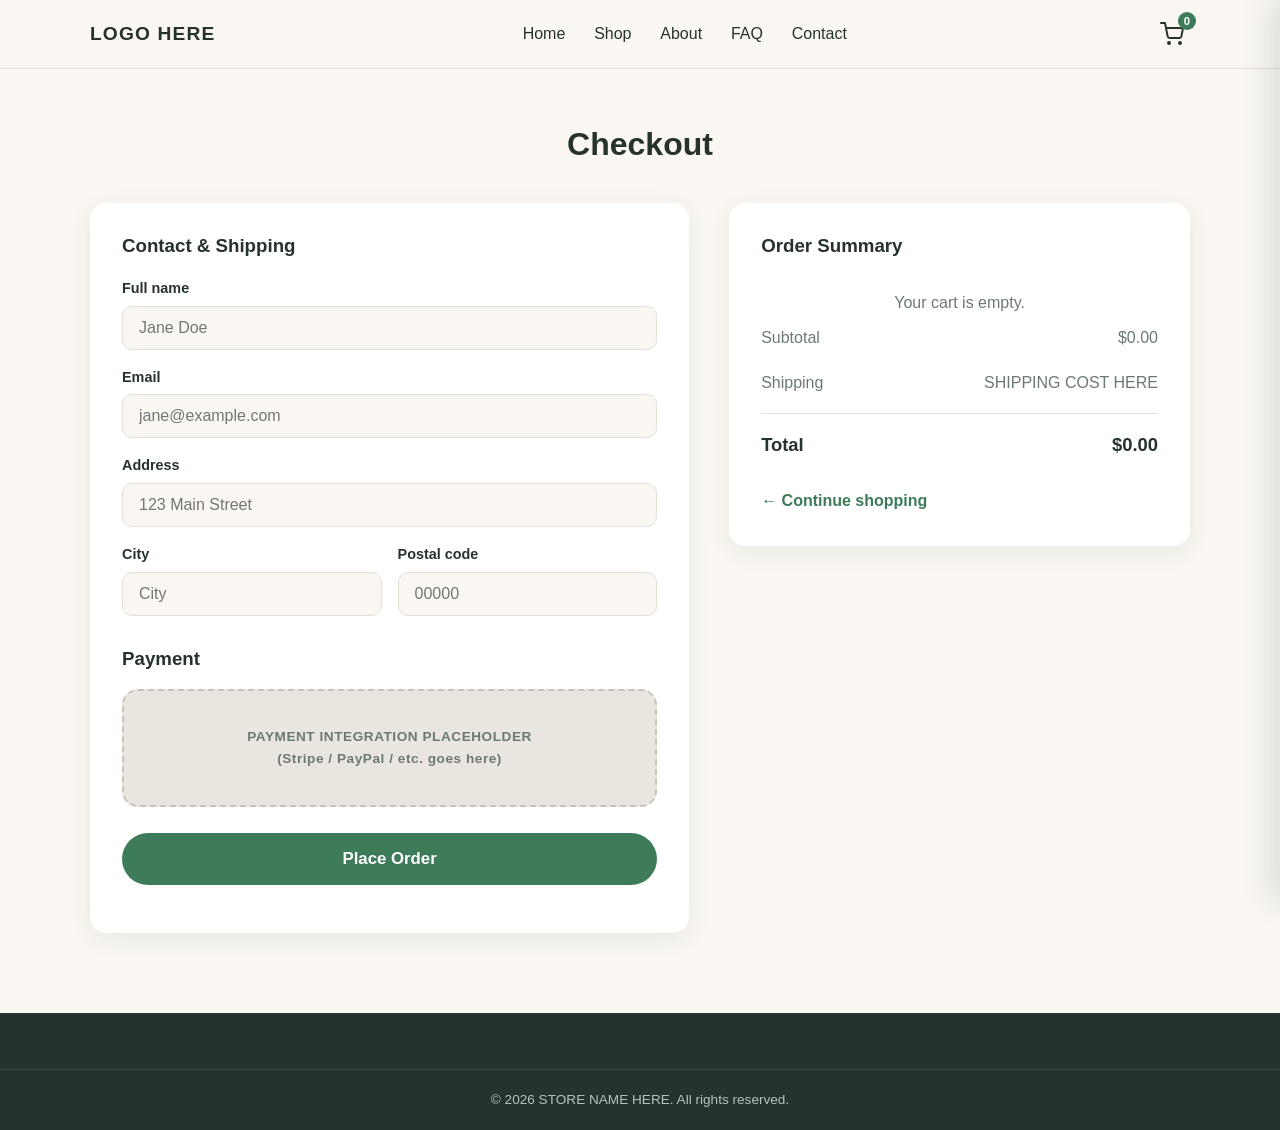
==== checkout.html @ 2b78bf2d "Build single-product e-commerce site with working cart - index.html: sticky navbar, hero, benefits, " ====
<!DOCTYPE html>
<html lang="en">
<head>
  <meta charset="UTF-8">
  <meta name="viewport" content="width=device-width, initial-scale=1.0">
  <title>Checkout — STORE NAME HERE</title>
  <link rel="icon" href="data:image/svg+xml,<svg xmlns=%22http://www.w3.org/2000/svg%22 viewBox=%220 0 100 100%22><circle cx=%2250%22 cy=%2250%22 r=%2245%22 fill=%22%233e7c59%22/></svg>">
  <link rel="stylesheet" href="css/style.css">
</head>
<body>

  <!-- ===================== NAVBAR ===================== -->
  <header class="navbar">
    <div class="navbar-inner container">
      <a href="index.html" class="logo">LOGO&nbsp;HERE</a>

      <nav class="nav-links" id="nav-links">
        <a href="index.html">Home</a>
        <a href="index.html#product">Shop</a>
        <a href="index.html#about">About</a>
        <a href="index.html#faq">FAQ</a>
        <a href="index.html#contact">Contact</a>
      </nav>

      <div class="nav-actions">
        <button class="cart-button" id="cart-button" aria-label="Open cart">
          <svg viewBox="0 0 24 24" width="24" height="24" fill="none" stroke="currentColor" stroke-width="2" stroke-linecap="round" stroke-linejoin="round">
            <circle cx="9" cy="21" r="1"></circle>
            <circle cx="20" cy="21" r="1"></circle>
            <path d="M1 1h4l2.68 13.39a2 2 0 0 0 2 1.61h9.72a2 2 0 0 0 2-1.61L23 6H6"></path>
          </svg>
          <span class="cart-count" id="cart-count">0</span>
        </button>
        <button class="hamburger" id="hamburger" aria-label="Toggle menu">
          <span></span><span></span><span></span>
        </button>
      </div>
    </div>
  </header>

  <!-- ===================== CHECKOUT ===================== -->
  <main class="checkout-page">
    <div class="container">
      <h1 class="section-title">Checkout</h1>

      <div class="checkout-grid">
        <!-- Checkout form -->
        <form class="checkout-form" id="checkout-form" novalidate>
          <h3>Contact &amp; Shipping</h3>

          <label for="co-name">Full name</label>
          <input type="text" id="co-name" name="name" placeholder="Jane Doe" required>

          <label for="co-email">Email</label>
          <input type="email" id="co-email" name="email" placeholder="jane@example.com" required>

          <label for="co-address">Address</label>
          <input type="text" id="co-address" name="address" placeholder="123 Main Street" required>

          <div class="form-row">
            <div>
              <label for="co-city">City</label>
              <input type="text" id="co-city" name="city" placeholder="City" required>
            </div>
            <div>
              <label for="co-zip">Postal code</label>
              <input type="text" id="co-zip" name="zip" placeholder="00000" required>
            </div>
          </div>

          <h3>Payment</h3>
          <div class="payment-placeholder placeholder-box">
            <span>PAYMENT INTEGRATION PLACEHOLDER<br>(Stripe / PayPal / etc. goes here)</span>
          </div>

          <button type="submit" class="btn btn-primary btn-block btn-large">Place Order</button>
          <p class="form-message" id="form-message"></p>
        </form>

        <!-- Order summary -->
        <aside class="order-summary">
          <h3>Order Summary</h3>
          <div id="summary-items">
            <!-- Summary items rendered by JavaScript -->
          </div>
          <div class="summary-row">
            <span>Subtotal</span>
            <span id="summary-subtotal">$0.00</span>
          </div>
          <div class="summary-row">
            <span>Shipping</span>
            <span>SHIPPING COST HERE</span>
          </div>
          <div class="summary-row summary-total">
            <span>Total</span>
            <span id="summary-total">$0.00</span>
          </div>
          <a href="index.html#product" class="continue-link">← Continue shopping</a>
        </aside>
      </div>
    </div>
  </main>

  <!-- ===================== FOOTER ===================== -->
  <footer class="footer">
    <div class="footer-bottom">
      <p>© 2026 STORE NAME HERE. All rights reserved.</p>
    </div>
  </footer>

  <!-- ===================== CART DRAWER ===================== -->
  <div class="drawer-overlay" id="drawer-overlay"></div>
  <aside class="cart-drawer" id="cart-drawer" aria-label="Shopping cart">
    <div class="cart-drawer-header">
      <h3>Your Cart</h3>
      <button class="drawer-close" id="drawer-close" aria-label="Close cart">✕</button>
    </div>
    <div class="cart-items" id="cart-items">
      <!-- Cart items rendered by JavaScript -->
    </div>
    <div class="cart-drawer-footer">
      <div class="cart-total-row">
        <span>Total</span>
        <span id="cart-total">$0.00</span>
      </div>
      <a href="checkout.html" class="btn btn-primary btn-block" id="checkout-btn">Checkout</a>
    </div>
  </aside>

  <script src="js/script.js"></script>
</body>
</html>
---- css/style.css ----
/* ==========================================================================
   THEME — edit these variables to restyle the whole site
   ========================================================================== */
:root {
  --color-bg: #faf7f2;          /* warm cream background */
  --color-surface: #ffffff;     /* cards / panels */
  --color-primary: #3e7c59;     /* fresh green */
  --color-primary-dark: #315f45;
  --color-accent: #eef4ef;      /* pale green tint for section backgrounds */
  --color-text: #26332c;        /* deep charcoal-green */
  --color-muted: #6b7a70;       /* secondary text */
  --color-border: #e4e0d8;
  --color-placeholder: #e9e6df; /* grey placeholder image boxes */
  --color-star: #e8b93c;        /* review stars */
  --radius: 16px;
  --radius-pill: 999px;
  --shadow: 0 6px 24px rgba(38, 51, 44, 0.08);
  --nav-height: 68px;
}

/* ==========================================================================
   BASE
   ========================================================================== */
* { margin: 0; padding: 0; box-sizing: border-box; }

html {
  scroll-behavior: smooth;
  scroll-padding-top: calc(var(--nav-height) + 16px);
}

body {
  font-family: "Segoe UI", "Helvetica Neue", Arial, sans-serif;
  background: var(--color-bg);
  color: var(--color-text);
  line-height: 1.6;
}

.container {
  width: min(1100px, 92%);
  margin: 0 auto;
}

h1, h2, h3, h4 { line-height: 1.2; }

.section-title {
  text-align: center;
  font-size: 2rem;
  margin-bottom: 2.5rem;
}

/* Grey placeholder boxes for images */
.placeholder-box {
  background: var(--color-placeholder);
  border: 2px dashed #c9c4b9;
  border-radius: var(--radius);
  display: flex;
  align-items: center;
  justify-content: center;
  text-align: center;
  color: var(--color-muted);
  font-weight: 600;
  letter-spacing: 0.04em;
}

/* ==========================================================================
   BUTTONS
   ========================================================================== */
.btn {
  display: inline-block;
  border: none;
  cursor: pointer;
  font-size: 1rem;
  font-weight: 600;
  border-radius: var(--radius-pill);
  padding: 0.8rem 2rem;
  text-decoration: none;
  text-align: center;
  transition: background 0.2s ease, transform 0.15s ease, box-shadow 0.2s ease;
}

.btn-primary {
  background: var(--color-primary);
  color: #fff;
}

.btn-primary:hover {
  background: var(--color-primary-dark);
  transform: translateY(-2px);
  box-shadow: var(--shadow);
}

.btn-large { padding: 1rem 2.6rem; font-size: 1.05rem; }
.btn-block { display: block; width: 100%; }

/* ==========================================================================
   NAVBAR
   ========================================================================== */
.navbar {
  position: sticky;
  top: 0;
  z-index: 100;
  background: rgba(250, 247, 242, 0.92);
  backdrop-filter: blur(8px);
  border-bottom: 1px solid var(--color-border);
}

.navbar-inner {
  height: var(--nav-height);
  display: flex;
  align-items: center;
  justify-content: space-between;
  gap: 1rem;
}

.logo {
  font-weight: 800;
  font-size: 1.2rem;
  letter-spacing: 0.06em;
  color: var(--color-text);
  text-decoration: none;
}

.nav-links {
  display: flex;
  gap: 1.8rem;
}

.nav-links a {
  color: var(--color-text);
  text-decoration: none;
  font-weight: 500;
  position: relative;
  transition: color 0.2s ease;
}

.nav-links a:hover { color: var(--color-primary); }

.nav-links a::after {
  content: "";
  position: absolute;
  left: 0;
  bottom: -4px;
  width: 0;
  height: 2px;
  background: var(--color-primary);
  transition: width 0.2s ease;
}

.nav-links a:hover::after { width: 100%; }

.nav-actions { display: flex; align-items: center; gap: 0.8rem; }

.cart-button {
  position: relative;
  background: none;
  border: none;
  cursor: pointer;
  color: var(--color-text);
  padding: 6px;
  display: flex;
  transition: color 0.2s ease;
}

.cart-button:hover { color: var(--color-primary); }

.cart-count {
  position: absolute;
  top: -4px;
  right: -6px;
  background: var(--color-primary);
  color: #fff;
  font-size: 0.7rem;
  font-weight: 700;
  min-width: 18px;
  height: 18px;
  border-radius: var(--radius-pill);
  display: flex;
  align-items: center;
  justify-content: center;
  padding: 0 4px;
}

/* Hamburger (mobile only) */
.hamburger {
  display: none;
  background: none;
  border: none;
  cursor: pointer;
  flex-direction: column;
  gap: 5px;
  padding: 6px;
}

.hamburger span {
  display: block;
  width: 22px;
  height: 2px;
  background: var(--color-text);
  border-radius: 2px;
}

/* ==========================================================================
   HERO
   ========================================================================== */
.hero { padding: 5rem 0; }

.hero-inner {
  display: grid;
  grid-template-columns: 1.1fr 1fr;
  gap: 3rem;
  align-items: center;
}

.hero-text h1 {
  font-size: clamp(2.2rem, 5vw, 3.4rem);
  margin-bottom: 1rem;
}

.subheadline {
  color: var(--color-muted);
  font-size: 1.15rem;
  margin-bottom: 2rem;
  max-width: 34rem;
}

.hero-image { aspect-ratio: 4 / 3; }

/* ==========================================================================
   BENEFITS
   ========================================================================== */
.benefits {
  background: var(--color-accent);
  padding: 5rem 0;
}

.benefits-grid {
  display: grid;
  grid-template-columns: repeat(4, 1fr);
  gap: 1.5rem;
}

.benefit-card {
  background: var(--color-surface);
  border-radius: var(--radius);
  padding: 2rem 1.5rem;
  text-align: center;
  box-shadow: var(--shadow);
  transition: transform 0.2s ease;
}

.benefit-card:hover { transform: translateY(-6px); }

.benefit-icon {
  width: 52px;
  height: 52px;
  margin: 0 auto 1rem;
  border-radius: var(--radius-pill);
  background: var(--color-accent);
  color: var(--color-primary);
  font-size: 1.4rem;
  display: flex;
  align-items: center;
  justify-content: center;
}

.benefit-card h3 { margin-bottom: 0.5rem; font-size: 1.05rem; }
.benefit-card p { color: var(--color-muted); font-size: 0.95rem; }

/* ==========================================================================
   PRODUCT
   ========================================================================== */
.product { padding: 5rem 0; }

.product-inner {
  display: grid;
  grid-template-columns: 1fr 1fr;
  gap: 3.5rem;
  align-items: center;
}

.product-image { aspect-ratio: 1 / 1; }

.product-name { font-size: 2rem; margin-bottom: 0.6rem; }

.product-stars { color: var(--color-star); margin-bottom: 0.8rem; letter-spacing: 2px; }
.rating-note { color: var(--color-muted); font-size: 0.85rem; letter-spacing: normal; }

.product-price {
  font-size: 1.6rem;
  font-weight: 700;
  color: var(--color-primary);
  margin-bottom: 1rem;
}

.product-description { color: var(--color-muted); margin-bottom: 1.8rem; }

.quantity-row {
  display: flex;
  align-items: center;
  gap: 1rem;
  margin-bottom: 1.8rem;
}

.quantity-label { font-weight: 600; }

.quantity-selector {
  display: flex;
  align-items: center;
  border: 1px solid var(--color-border);
  border-radius: var(--radius-pill);
  background: var(--color-surface);
  overflow: hidden;
}

.qty-btn {
  background: none;
  border: none;
  cursor: pointer;
  font-size: 1.2rem;
  width: 42px;
  height: 42px;
  color: var(--color-text);
  transition: background 0.15s ease;
}

.qty-btn:hover { background: var(--color-accent); }

.qty-value {
  min-width: 36px;
  text-align: center;
  font-weight: 600;
}

/* ==========================================================================
   REVIEWS
   ========================================================================== */
.reviews {
  background: var(--color-accent);
  padding: 5rem 0;
}

.reviews-grid {
  display: grid;
  grid-template-columns: repeat(3, 1fr);
  gap: 1.5rem;
}

.review-card {
  background: var(--color-surface);
  border-radius: var(--radius);
  padding: 2rem 1.6rem;
  box-shadow: var(--shadow);
  transition: transform 0.2s ease;
}

.review-card:hover { transform: translateY(-6px); }

.review-stars { color: var(--color-star); letter-spacing: 3px; margin-bottom: 0.8rem; }
.review-text { color: var(--color-text); margin-bottom: 1rem; font-style: italic; }
.review-author { color: var(--color-muted); font-weight: 600; font-size: 0.9rem; }

/* ==========================================================================
   FAQ
   ========================================================================== */
.faq { padding: 5rem 0; }

.faq-container { max-width: 760px; }

.faq-item {
  background: var(--color-surface);
  border: 1px solid var(--color-border);
  border-radius: var(--radius);
  margin-bottom: 0.9rem;
  overflow: hidden;
}

.faq-question {
  width: 100%;
  background: none;
  border: none;
  cursor: pointer;
  display: flex;
  align-items: center;
  justify-content: space-between;
  gap: 1rem;
  text-align: left;
  font-size: 1rem;
  font-weight: 600;
  color: var(--color-text);
  padding: 1.1rem 1.4rem;
  transition: color 0.2s ease;
}

.faq-question:hover { color: var(--color-primary); }

.faq-chevron { transition: transform 0.25s ease; }

.faq-item.open .faq-chevron { transform: rotate(180deg); }

.faq-answer {
  max-height: 0;
  overflow: hidden;
  transition: max-height 0.3s ease;
}

.faq-answer p {
  padding: 0 1.4rem 1.2rem;
  color: var(--color-muted);
}

/* ==========================================================================
   FOOTER
   ========================================================================== */
.footer {
  background: var(--color-text);
  color: #e9ede9;
  padding-top: 3.5rem;
}

.footer-inner {
  display: grid;
  grid-template-columns: 2fr 1fr 1fr;
  gap: 2.5rem;
  padding-bottom: 2.5rem;
}

.footer-logo { font-weight: 800; letter-spacing: 0.06em; margin-bottom: 0.6rem; }
.footer-tagline { color: #b6c2ba; font-size: 0.95rem; margin-bottom: 0.6rem; }
.footer-contact { color: #b6c2ba; font-size: 0.95rem; }
.footer-contact a { color: #e9ede9; }

.footer-col h4 { margin-bottom: 0.9rem; font-size: 0.95rem; letter-spacing: 0.05em; text-transform: uppercase; color: #b6c2ba; }

.footer-col a {
  display: block;
  color: #e9ede9;
  text-decoration: none;
  margin-bottom: 0.55rem;
  transition: color 0.2s ease;
}

.footer-col a:hover { color: #9fd6b8; }

.social-icons { display: flex; gap: 0.9rem; }
.social-icons a { display: inline-flex; }

.footer-bottom {
  border-top: 1px solid rgba(255, 255, 255, 0.12);
  padding: 1.2rem 0;
  text-align: center;
  font-size: 0.85rem;
  color: #b6c2ba;
}

/* ==========================================================================
   CART DRAWER
   ========================================================================== */
.drawer-overlay,
.modal-overlay {
  position: fixed;
  inset: 0;
  background: rgba(38, 51, 44, 0.45);
  opacity: 0;
  visibility: hidden;
  transition: opacity 0.25s ease, visibility 0.25s ease;
  z-index: 200;
}

.drawer-overlay.open,
.modal-overlay.open { opacity: 1; visibility: visible; }

.cart-drawer {
  position: fixed;
  top: 0;
  right: 0;
  width: min(400px, 92vw);
  height: 100dvh;
  background: var(--color-surface);
  z-index: 210;
  display: flex;
  flex-direction: column;
  transform: translateX(100%);
  transition: transform 0.3s ease;
  box-shadow: -8px 0 30px rgba(38, 51, 44, 0.15);
}

.cart-drawer.open { transform: translateX(0); }

.cart-drawer-header {
  display: flex;
  align-items: center;
  justify-content: space-between;
  padding: 1.2rem 1.4rem;
  border-bottom: 1px solid var(--color-border);
}

.drawer-close,
.modal-close {
  background: none;
  border: none;
  cursor: pointer;
  font-size: 1.1rem;
  color: var(--color-muted);
  transition: color 0.2s ease;
}

.drawer-close:hover,
.modal-close:hover { color: var(--color-text); }

.cart-items {
  flex: 1;
  overflow-y: auto;
  padding: 1.2rem 1.4rem;
}

.cart-empty {
  text-align: center;
  color: var(--color-muted);
  margin-top: 2rem;
}

.cart-item {
  display: flex;
  gap: 1rem;
  align-items: center;
  padding: 0.9rem 0;
  border-bottom: 1px solid var(--color-border);
}

.cart-item-thumb {
  width: 64px;
  height: 64px;
  flex-shrink: 0;
  border-radius: 10px;
  font-size: 0.55rem;
}

.cart-item-info { flex: 1; }
.cart-item-name { font-weight: 600; font-size: 0.95rem; }
.cart-item-price { color: var(--color-muted); font-size: 0.9rem; }

.cart-item-qty {
  display: flex;
  align-items: center;
  gap: 0.3rem;
  margin-top: 0.4rem;
}

.cart-qty-btn {
  width: 26px;
  height: 26px;
  border-radius: var(--radius-pill);
  border: 1px solid var(--color-border);
  background: var(--color-surface);
  cursor: pointer;
  font-size: 0.9rem;
  line-height: 1;
  transition: background 0.15s ease;
}

.cart-qty-btn:hover { background: var(--color-accent); }

.cart-qty-value { min-width: 24px; text-align: center; font-weight: 600; font-size: 0.9rem; }

.cart-item-remove {
  background: none;
  border: none;
  cursor: pointer;
  color: var(--color-muted);
  font-size: 0.8rem;
  text-decoration: underline;
  margin-top: 0.3rem;
  padding: 0;
}

.cart-item-line-total { font-weight: 700; }

.cart-drawer-footer {
  padding: 1.2rem 1.4rem;
  border-top: 1px solid var(--color-border);
}

.cart-total-row {
  display: flex;
  justify-content: space-between;
  font-weight: 700;
  font-size: 1.1rem;
  margin-bottom: 1rem;
}

/* ==========================================================================
   POLICY MODAL
   ========================================================================== */
.modal-overlay {
  display: flex;
  align-items: center;
  justify-content: center;
  padding: 1.5rem;
}

.modal {
  position: relative;
  background: var(--color-surface);
  border-radius: var(--radius);
  padding: 2.2rem;
  max-width: 480px;
  width: 100%;
  box-shadow: var(--shadow);
  transform: translateY(12px);
  transition: transform 0.25s ease;
}

.modal-overlay.open .modal { transform: translateY(0); }

.modal-close { position: absolute; top: 1rem; right: 1.1rem; }

.modal h3 { margin-bottom: 0.8rem; }
.modal p { color: var(--color-muted); }

/* ==========================================================================
   CHECKOUT PAGE
   ========================================================================== */
.checkout-page { padding: 3.5rem 0 5rem; min-height: 60vh; }

.checkout-grid {
  display: grid;
  grid-template-columns: 1.3fr 1fr;
  gap: 2.5rem;
  align-items: start;
}

.checkout-form,
.order-summary {
  background: var(--color-surface);
  border-radius: var(--radius);
  padding: 2rem;
  box-shadow: var(--shadow);
}

.checkout-form h3 { margin-bottom: 1.2rem; }
.checkout-form h3 + label { margin-top: 0; }

.checkout-form label {
  display: block;
  font-weight: 600;
  font-size: 0.9rem;
  margin: 1rem 0 0.35rem;
}

.checkout-form input {
  width: 100%;
  padding: 0.75rem 1rem;
  border: 1px solid var(--color-border);
  border-radius: 10px;
  font-size: 1rem;
  background: var(--color-bg);
  transition: border-color 0.2s ease, box-shadow 0.2s ease;
}

.checkout-form input:focus {
  outline: none;
  border-color: var(--color-primary);
  box-shadow: 0 0 0 3px rgba(62, 124, 89, 0.15);
}

.form-row {
  display: grid;
  grid-template-columns: 1fr 1fr;
  gap: 1rem;
}

.checkout-form h3:not(:first-child) { margin-top: 2rem; }

.payment-placeholder {
  padding: 2.2rem 1rem;
  margin-bottom: 1.6rem;
  font-size: 0.85rem;
}

.form-message { margin-top: 1rem; font-weight: 600; color: var(--color-primary); text-align: center; }

.order-summary h3 { margin-bottom: 1.2rem; }

.summary-row {
  display: flex;
  justify-content: space-between;
  padding: 0.6rem 0;
  color: var(--color-muted);
}

.summary-total {
  border-top: 1px solid var(--color-border);
  margin-top: 0.5rem;
  padding-top: 1rem;
  font-weight: 700;
  font-size: 1.15rem;
  color: var(--color-text);
}

.continue-link {
  display: inline-block;
  margin-top: 1.2rem;
  color: var(--color-primary);
  font-weight: 600;
  text-decoration: none;
}

.continue-link:hover { text-decoration: underline; }

/* ==========================================================================
   RESPONSIVE
   ========================================================================== */
@media (max-width: 900px) {
  .benefits-grid { grid-template-columns: repeat(2, 1fr); }
  .reviews-grid { grid-template-columns: 1fr; }
  .checkout-grid { grid-template-columns: 1fr; }
  .order-summary { order: -1; }
}

@media (max-width: 720px) {
  .hero { padding: 3rem 0; }
  .hero-inner,
  .product-inner { grid-template-columns: 1fr; gap: 2rem; }
  .footer-inner { grid-template-columns: 1fr; gap: 2rem; }

  .hamburger { display: flex; }

  .nav-links {
    position: absolute;
    top: var(--nav-height);
    left: 0;
    right: 0;
    background: var(--color-bg);
    border-bottom: 1px solid var(--color-border);
    flex-direction: column;
    gap: 0;
    padding: 0.5rem 0;
    display: none;
  }

  .nav-links.open { display: flex; }

  .nav-links a { padding: 0.8rem 1.6rem; }
  .nav-links a::after { display: none; }
}

@media (max-width: 520px) {
  .benefits-grid { grid-template-columns: 1fr; }
  .form-row { grid-template-columns: 1fr; }
  .section-title { font-size: 1.6rem; }
}
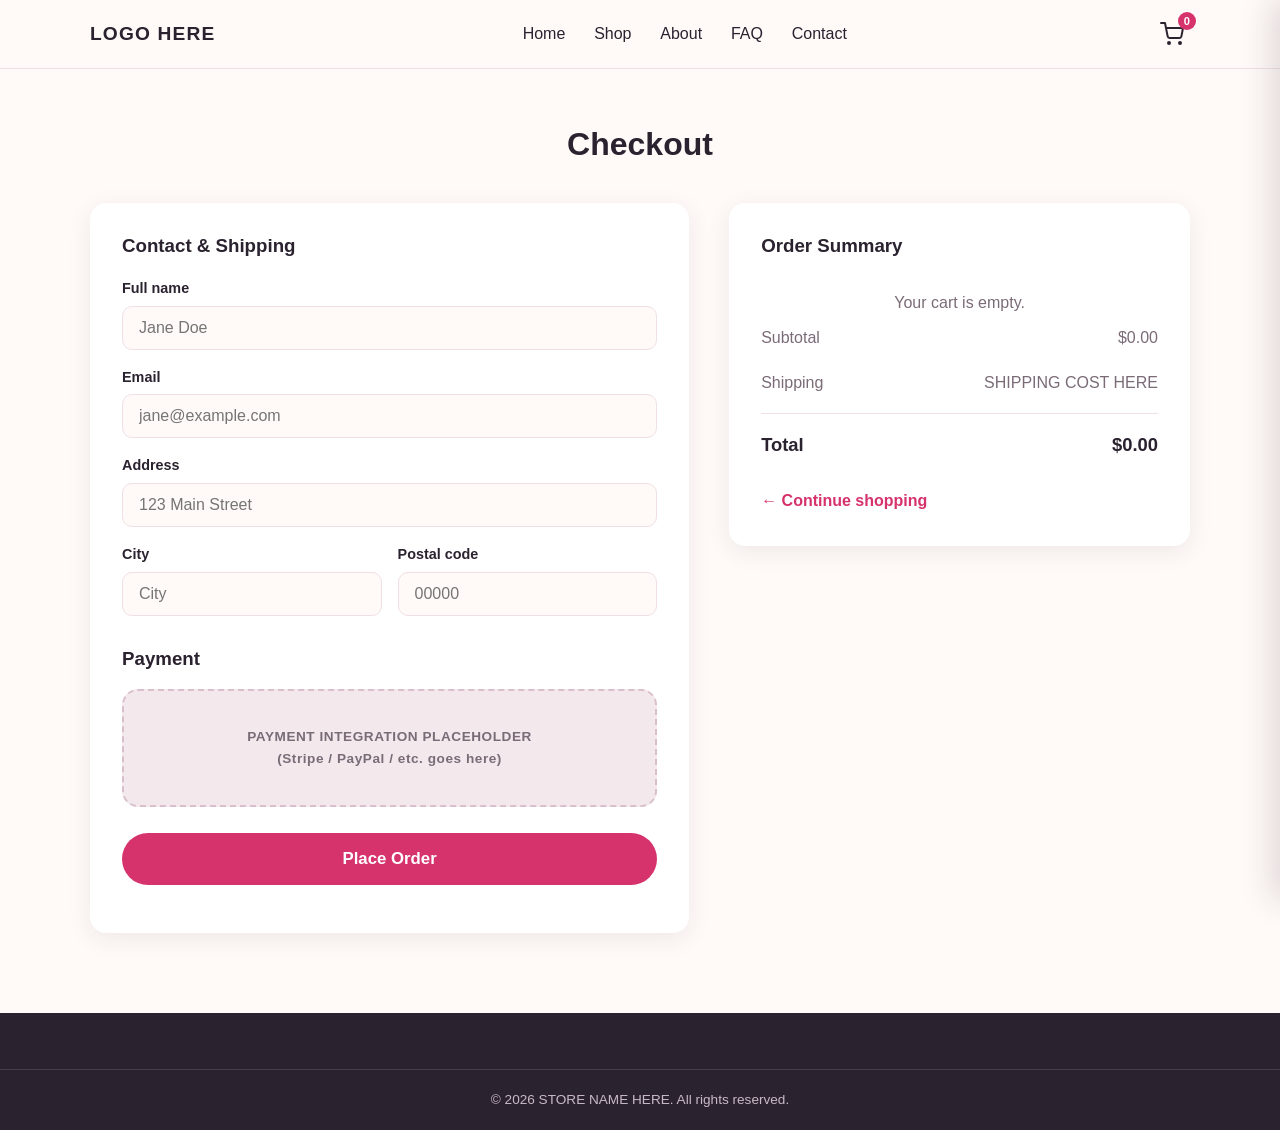
==== commit ceb483bd: "Combine full site into one Shopify block; switch to raspberry/blush palette - shopify/custom-liquid-" ====
--- a/checkout.html
+++ b/checkout.html
@@ -4,7 +4,7 @@
   <meta charset="UTF-8">
   <meta name="viewport" content="width=device-width, initial-scale=1.0">
   <title>Checkout — STORE NAME HERE</title>
-  <link rel="icon" href="data:image/svg+xml,<svg xmlns=%22http://www.w3.org/2000/svg%22 viewBox=%220 0 100 100%22><circle cx=%2250%22 cy=%2250%22 r=%2245%22 fill=%22%233e7c59%22/></svg>">
+  <link rel="icon" href="data:image/svg+xml,<svg xmlns=%22http://www.w3.org/2000/svg%22 viewBox=%220 0 100 100%22><circle cx=%2250%22 cy=%2250%22 r=%2245%22 fill=%22%23d6336c%22/></svg>">
   <link rel="stylesheet" href="css/style.css">
 </head>
 <body>
--- a/css/style.css
+++ b/css/style.css
@@ -2,19 +2,19 @@
    THEME — edit these variables to restyle the whole site
    ========================================================================== */
 :root {
-  --color-bg: #faf7f2;          /* warm cream background */
+  --color-bg: #fff9f7;          /* warm blush-white background */
   --color-surface: #ffffff;     /* cards / panels */
-  --color-primary: #3e7c59;     /* fresh green */
-  --color-primary-dark: #315f45;
-  --color-accent: #eef4ef;      /* pale green tint for section backgrounds */
-  --color-text: #26332c;        /* deep charcoal-green */
-  --color-muted: #6b7a70;       /* secondary text */
-  --color-border: #e4e0d8;
-  --color-placeholder: #e9e6df; /* grey placeholder image boxes */
+  --color-primary: #d6336c;     /* raspberry pink */
+  --color-primary-dark: #b02458;
+  --color-accent: #fdeef4;      /* pale pink tint for section backgrounds */
+  --color-text: #2b2230;        /* deep plum-charcoal */
+  --color-muted: #7a6b77;       /* secondary text */
+  --color-border: #f0dfe6;
+  --color-placeholder: #f3e9ed; /* grey placeholder image boxes */
   --color-star: #e8b93c;        /* review stars */
   --radius: 16px;
   --radius-pill: 999px;
-  --shadow: 0 6px 24px rgba(38, 51, 44, 0.08);
+  --shadow: 0 6px 24px rgba(43, 34, 48, 0.08);
   --nav-height: 68px;
 }
 
@@ -51,7 +51,7 @@
 /* Grey placeholder boxes for images */
 .placeholder-box {
   background: var(--color-placeholder);
-  border: 2px dashed #c9c4b9;
+  border: 2px dashed #d9bfcc;
   border-radius: var(--radius);
   display: flex;
   align-items: center;
@@ -99,7 +99,7 @@
   position: sticky;
   top: 0;
   z-index: 100;
-  background: rgba(250, 247, 242, 0.92);
+  background: rgba(255, 249, 247, 0.94);
   backdrop-filter: blur(8px);
   border-bottom: 1px solid var(--color-border);
 }
@@ -413,7 +413,7 @@
    ========================================================================== */
 .footer {
   background: var(--color-text);
-  color: #e9ede9;
+  color: #f2ebef;
   padding-top: 3.5rem;
 }
 
@@ -425,21 +425,21 @@
 }
 
 .footer-logo { font-weight: 800; letter-spacing: 0.06em; margin-bottom: 0.6rem; }
-.footer-tagline { color: #b6c2ba; font-size: 0.95rem; margin-bottom: 0.6rem; }
-.footer-contact { color: #b6c2ba; font-size: 0.95rem; }
-.footer-contact a { color: #e9ede9; }
-
-.footer-col h4 { margin-bottom: 0.9rem; font-size: 0.95rem; letter-spacing: 0.05em; text-transform: uppercase; color: #b6c2ba; }
+.footer-tagline { color: #c8bac4; font-size: 0.95rem; margin-bottom: 0.6rem; }
+.footer-contact { color: #c8bac4; font-size: 0.95rem; }
+.footer-contact a { color: #f2ebef; }
+
+.footer-col h4 { margin-bottom: 0.9rem; font-size: 0.95rem; letter-spacing: 0.05em; text-transform: uppercase; color: #c8bac4; }
 
 .footer-col a {
   display: block;
-  color: #e9ede9;
+  color: #f2ebef;
   text-decoration: none;
   margin-bottom: 0.55rem;
   transition: color 0.2s ease;
 }
 
-.footer-col a:hover { color: #9fd6b8; }
+.footer-col a:hover { color: #f4a3c0; }
 
 .social-icons { display: flex; gap: 0.9rem; }
 .social-icons a { display: inline-flex; }
@@ -449,7 +449,7 @@
   padding: 1.2rem 0;
   text-align: center;
   font-size: 0.85rem;
-  color: #b6c2ba;
+  color: #c8bac4;
 }
 
 /* ==========================================================================
@@ -459,7 +459,7 @@
 .modal-overlay {
   position: fixed;
   inset: 0;
-  background: rgba(38, 51, 44, 0.45);
+  background: rgba(43, 34, 48, 0.45);
   opacity: 0;
   visibility: hidden;
   transition: opacity 0.25s ease, visibility 0.25s ease;
@@ -481,7 +481,7 @@
   flex-direction: column;
   transform: translateX(100%);
   transition: transform 0.3s ease;
-  box-shadow: -8px 0 30px rgba(38, 51, 44, 0.15);
+  box-shadow: -8px 0 30px rgba(43, 34, 48, 0.15);
 }
 
 .cart-drawer.open { transform: translateX(0); }
@@ -660,7 +660,7 @@
 .checkout-form input:focus {
   outline: none;
   border-color: var(--color-primary);
-  box-shadow: 0 0 0 3px rgba(62, 124, 89, 0.15);
+  box-shadow: 0 0 0 3px rgba(214, 51, 108, 0.15);
 }
 
 .form-row {
